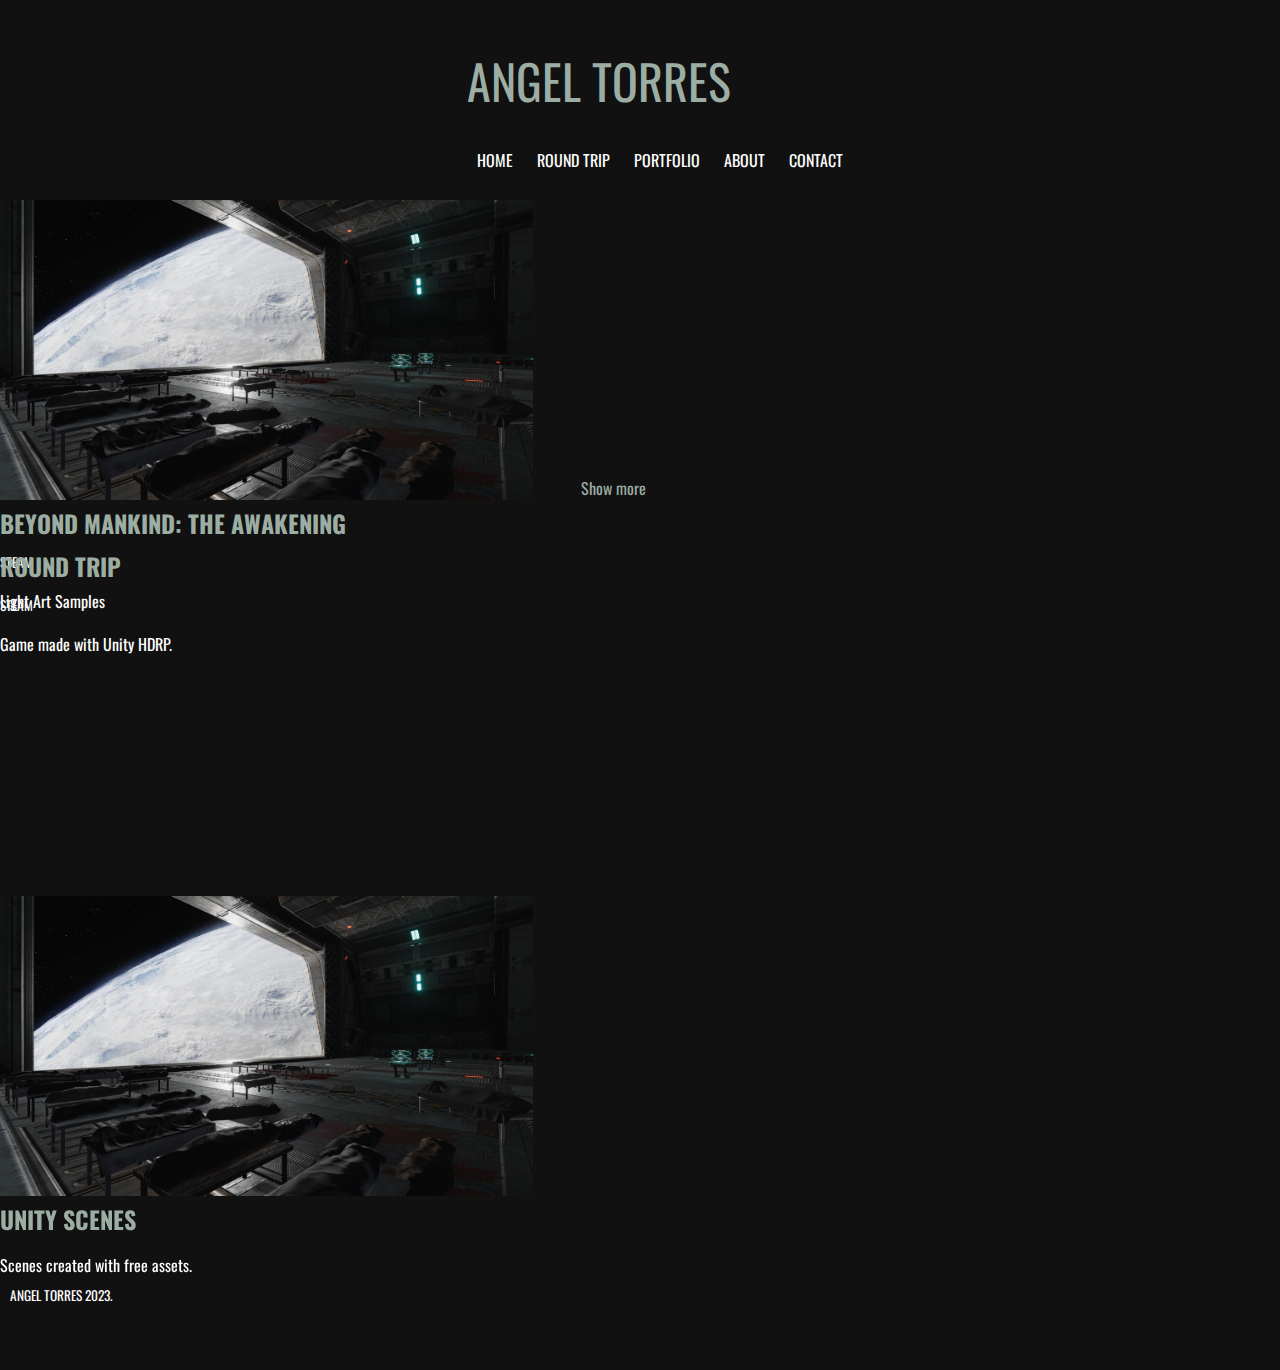
==== about.html @ 8845a235 "Nuevas secciones" ====
<!DOCTYPE html>  
<html>  
<head>
    <title>My Portfolio</title>
    <link href="https://cdn.jsdelivr.net/npm/bootstrap@5.0.2/dist/css/bootstrap.min.css" rel="stylesheet" integrity="sha384-EVSTQN3/azprG1Anm3QDgpJLIm9Nao0Yz1ztcQTwFspd3yD65VohhpuuCOmLASjC" crossorigin="anonymous">
    <link rel="stylesheet" href="css/styles.css">
</head>  
<body>  
    <header class="header-menu">
        <nav>
            <ul>
                <h1><a href="index.html">ANGEL TORRES</a></h1>
                <li><a href="index.html">HOME</a></li>
                <li><a href="round-trip.html">ROUND TRIP</a></li>
                <li><a href="bm.html">PORTFOLIO</a></li>
                <li><a href="about.html">ABOUT</a></li>
                <li><a href="contact.html">CONTACT</a></li>
            </ul>
        </nav>
    </header>
    <section class="container">
        <article onclick="" class="row article">

            <div class="col-sm-5">
                <a href="https://angeltorres96.github.io/bm.html">
                <img src="img/image_012_0000.jpg" class="rounded img-card" alt="station">
                </a>
            </div>
            <div class="col-sm-7">
                <header>
                    <h2>BEYOND MANKIND: THE AWAKENING</h2>
                    <small>STEAM</small>
                </header>
                <p>Light Art Samples</p>
                <a class="btn btn-outline-light btn-more-right" href="/angeltorres96.github.io/bm.html">Show more</a>
            </div>
            
        </article>
        <br>
        <br>
        <article class="row article">
            <div class="col-sm-7">
                <header>
                    <h2>ROUND TRIP</h2>
                    <small>STEAM</small>
                </header>
                <p>Game made with Unity HDRP.</p>
                <iframe src="https://store.steampowered.com/widget/2275780/?t=Round%20Trip%20is%20a%20platform%20video%20game%20where%20you'll%20have%20to%20keep%20your%20balance%20and%20be%20very%20precise%20with%20your%20movements%20to%20complete%20the%20challenges%20present%20in%20each%20level." frameborder="0" width="646" height="190"></iframe>
            </div>
            <div class="col-sm-5">
                <!--<img src="img/rt.jpg" class="rounded img-card" alt="station">-->
                <iframe width="560" height="315" src="https://www.youtube.com/embed/v74mTikc9AY?si=fDzoUtjeY8xyst0T" title="YouTube video player" frameborder="0" allow="accelerometer; autoplay; clipboard-write; encrypted-media; gyroscope; picture-in-picture; web-share" allowfullscreen></iframe>

                
            </div>
            
        </article>
        <br>
        <br>
        <article class="row article">
            <div class="col-sm-5">
                <img src="img/image_012_0000.jpg" class="rounded img-card" alt="station">
                
            </div>
            <div class="col-sm-7">
                <header>
                    <h2>UNITY SCENES</h2>
                    <small></small>
                </header>
                <p>Scenes created with free assets. </p>
            </div>
        </article>
        <br>
    </section>

    <footer>
        <small>ANGEL TORRES 2023.</small>
    </footer>
    
</body>
</html>
---- css/styles.css ----
html,
body {
  height: 100%;
}


body {
    background-color: #111111;
    display: flex;
    flex-wrap: wrap;
    margin: 0;
}

@font-face {
  font-family: oswald;
  src: url(font/Oswald-VariableFont_wght.ttf);
}
*{
  font-family:oswald;
}
h1{
    color: #9cada3;
    font-weight: 400;
    font-size: 3em;
}



.header-menu,
footer {
  display: flex;
  align-items: center;
  width: 100%;
}
.header-menu {
  justify-content: center; 
  height: 200px;
  border:white;
  color: #fff;
}
h2 {
    font-weight: bold;
    color: #9cada3;
    margin: 0 0 8px;
}
ul li {
  display: inline-block;
  padding: 0 10px;
  list-style: none;
  color:white;
}

small, p{
    color:white;
}

.article{
    max-height: 300px;
    position: relative;
    /*cursor: pointer;*/
}
/*aside {
  flex: 0.4;
  height: 165px;
  padding-left: 15px;
  border-left: 1px solid #666;
}*/
section {
    /*display: flex;*/
  /*flex: 1;
  padding-right: 15px;*/
    min-height: 100vh;
}
footer {
  background: #111111;
  min-height: 150px;
  padding: 0 10px;
  color: #9cada3;
}

.img-card{
    max-height: 300px;
    max-width: inherit;
}

.img-card-catalogue{
  max-height: inherit;
  max-width: inherit;
}

.btn-more-right{
  color: #9cada3;
  border-color: #9cada3;
  position: absolute;
  bottom: 0px;
  right: 0px;
  
}

.btn-more-left{
  color: #9cada3;
  border-color: #9cada3;
  position: absolute;
  bottom: 0px;
  left: 0px;
  
}

a{
  text-decoration: none;
  color: #9cada3;
}



a:link {
  text-decoration: none;
  color: #9cada3;
}

a:visited {
  text-decoration: none;
  color: #9cada3;
}

a:hover {
  text-decoration: none;
  color: #9cada3;
}

a:active {
  text-decoration: none;
  color: #9cada3;
}

.center{
  text-align: center;
}

li > a{
  color:#fff !important; 
}
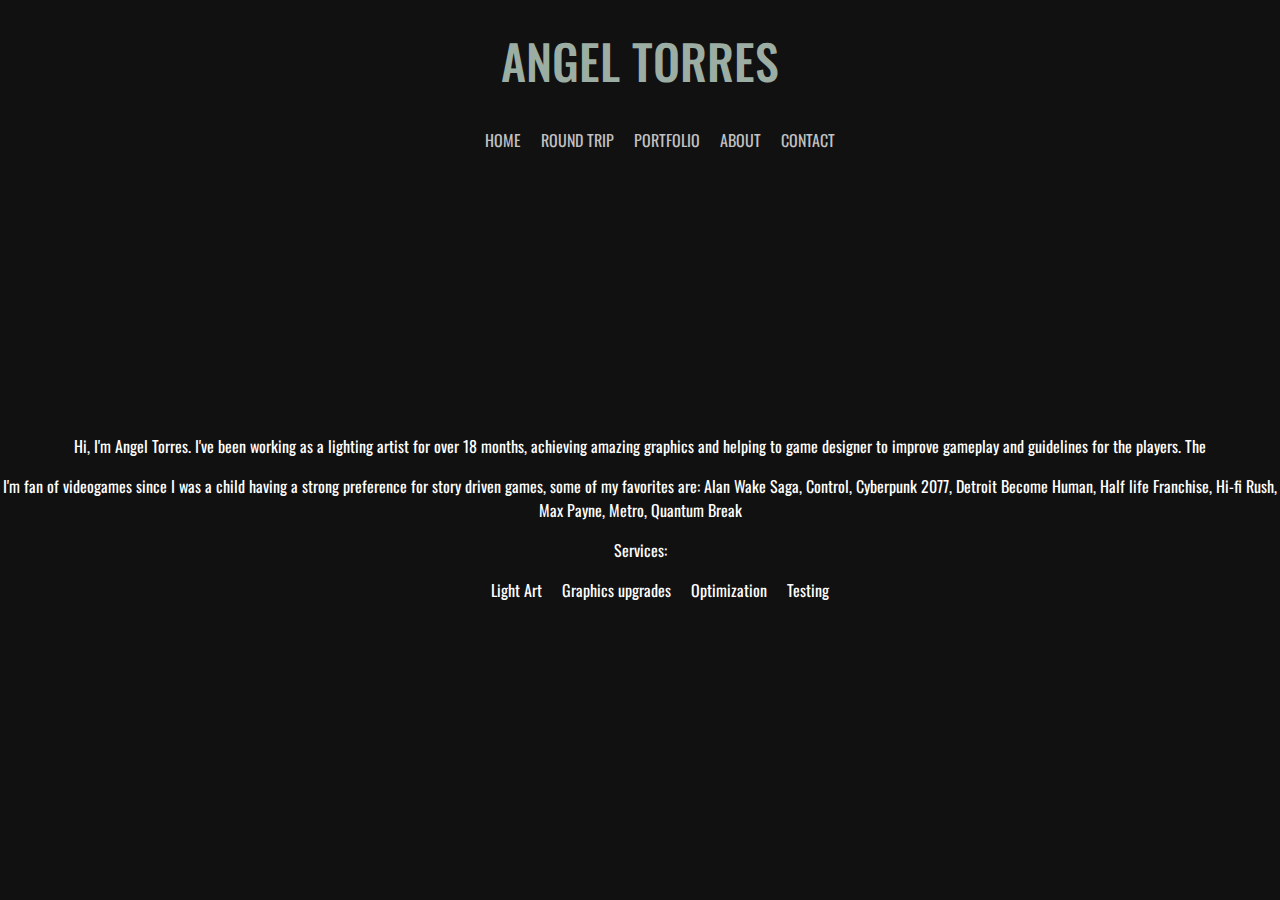
==== commit 68827529: "Update" ====
--- a/about.html
+++ b/about.html
@@ -8,74 +8,51 @@
 <body>  
     <header class="header-menu">
         <nav>
-            <ul>
+            <div class="row">
                 <h1><a href="index.html">ANGEL TORRES</a></h1>
-                <li><a href="index.html">HOME</a></li>
-                <li><a href="round-trip.html">ROUND TRIP</a></li>
-                <li><a href="bm.html">PORTFOLIO</a></li>
-                <li><a href="about.html">ABOUT</a></li>
-                <li><a href="contact.html">CONTACT</a></li>
-            </ul>
+            </div>
+            <div class="row">
+                <ul>
+                
+                    <li><a href="index.html">HOME</a></li>
+                    <li><a href="round-trip.html">ROUND TRIP</a></li>
+                    <li><a href="portfolio.html">PORTFOLIO</a></li>
+                    <li><a href="about.html">ABOUT</a></li>
+                    <li><a href="contact.html">CONTACT</a></li>
+                </ul>
+            </div>
         </nav>
     </header>
     <section class="container">
         <article onclick="" class="row article">
+            <div class="col-sm-3"></div>
+            <div class="col-sm-6">
+                <p>
+                    Hi, I'm Angel Torres. I've been working as a lighting artist for over 18 months, achieving amazing graphics and helping to game designer to improve gameplay and guidelines for the players.
 
-            <div class="col-sm-5">
-                <a href="https://angeltorres96.github.io/bm.html">
-                <img src="img/image_012_0000.jpg" class="rounded img-card" alt="station">
-                </a>
+                    The 
+                </p>
+                <p>
+                    I'm fan of videogames since I was a child having a strong preference for story driven games, some of my favorites are: Alan Wake Saga, Control, Cyberpunk 2077, Detroit Become Human, Half life Franchise, Hi-fi Rush, Max Payne, Metro, Quantum Break    
+                </p>
+                <p>Services:</p>
+                <ul>
+                    <li>Light Art</li>
+                    <li>Graphics upgrades</li>
+                    <li>Optimization</li>
+                    <li>Testing</li>
+                </ul>
+                
+
             </div>
-            <div class="col-sm-7">
-                <header>
-                    <h2>BEYOND MANKIND: THE AWAKENING</h2>
-                    <small>STEAM</small>
-                </header>
-                <p>Light Art Samples</p>
-                <a class="btn btn-outline-light btn-more-right" href="/angeltorres96.github.io/bm.html">Show more</a>
-            </div>
-            
+            <div class="col-sm-3"></div>
         </article>
         <br>
-        <br>
-        <article class="row article">
-            <div class="col-sm-7">
-                <header>
-                    <h2>ROUND TRIP</h2>
-                    <small>STEAM</small>
-                </header>
-                <p>Game made with Unity HDRP.</p>
-                <iframe src="https://store.steampowered.com/widget/2275780/?t=Round%20Trip%20is%20a%20platform%20video%20game%20where%20you'll%20have%20to%20keep%20your%20balance%20and%20be%20very%20precise%20with%20your%20movements%20to%20complete%20the%20challenges%20present%20in%20each%20level." frameborder="0" width="646" height="190"></iframe>
-            </div>
-            <div class="col-sm-5">
-                <!--<img src="img/rt.jpg" class="rounded img-card" alt="station">-->
-                <iframe width="560" height="315" src="https://www.youtube.com/embed/v74mTikc9AY?si=fDzoUtjeY8xyst0T" title="YouTube video player" frameborder="0" allow="accelerometer; autoplay; clipboard-write; encrypted-media; gyroscope; picture-in-picture; web-share" allowfullscreen></iframe>
 
-                
-            </div>
-            
-        </article>
-        <br>
-        <br>
-        <article class="row article">
-            <div class="col-sm-5">
-                <img src="img/image_012_0000.jpg" class="rounded img-card" alt="station">
-                
-            </div>
-            <div class="col-sm-7">
-                <header>
-                    <h2>UNITY SCENES</h2>
-                    <small></small>
-                </header>
-                <p>Scenes created with free assets. </p>
-            </div>
-        </article>
-        <br>
+
     </section>
 
-    <footer>
-        <small>ANGEL TORRES 2023.</small>
-    </footer>
+
     
 </body>
 </html>--- a/css/styles.css
+++ b/css/styles.css
@@ -22,9 +22,12 @@
     color: #9cada3;
     font-weight: 400;
     font-size: 3em;
+    text-align: center;
 }
 
-
+h1 > a{
+  font-weight: 500 !important; 
+}
 
 .header-menu,
 footer {
@@ -34,12 +37,15 @@
 }
 .header-menu {
   justify-content: center; 
-  height: 200px;
+  height: 160px;
   border:white;
   color: #fff;
 }
+p{
+  text-align: center;
+  color: white;
+}
 h2 {
-    font-weight: bold;
     color: #9cada3;
     margin: 0 0 8px;
 }
@@ -48,6 +54,11 @@
   padding: 0 10px;
   list-style: none;
   color:white;
+}
+
+ul{
+  display: flex;
+  justify-content: center;
 }
 
 small, p{
@@ -69,7 +80,7 @@
     /*display: flex;*/
   /*flex: 1;
   padding-right: 15px;*/
-    min-height: 100vh;
+    /*min-height: 100vh;*/
 }
 footer {
   background: #111111;
@@ -138,5 +149,5 @@
 }
 
 li > a{
-  color:#fff !important; 
+  color:#c1c1c1 !important;
 }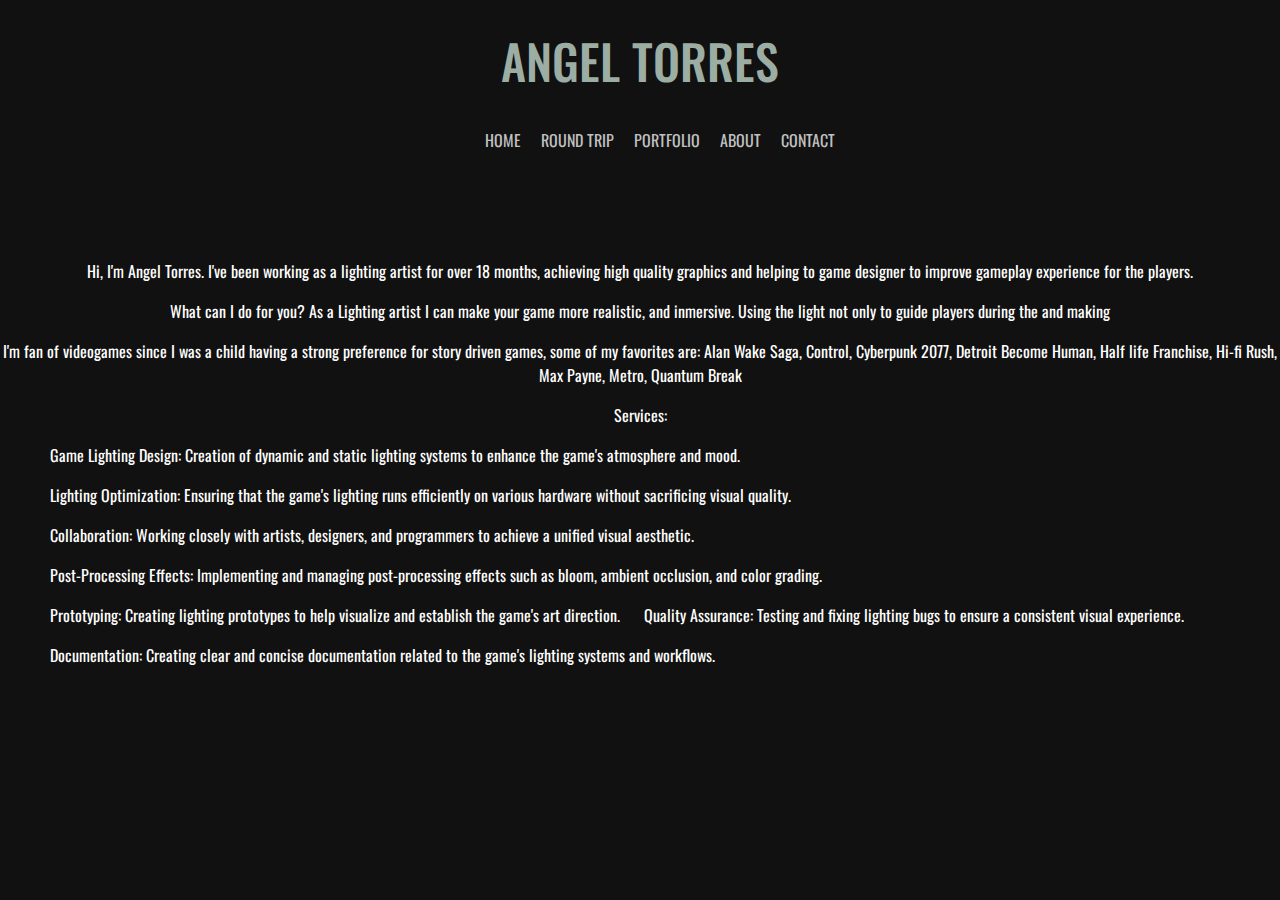
==== commit 1a1b91c8: "mejora" ====
--- a/about.html
+++ b/about.html
@@ -28,19 +28,24 @@
             <div class="col-sm-3"></div>
             <div class="col-sm-6">
                 <p>
-                    Hi, I'm Angel Torres. I've been working as a lighting artist for over 18 months, achieving amazing graphics and helping to game designer to improve gameplay and guidelines for the players.
-
-                    The 
+                    Hi, I'm Angel Torres. I've been working as a lighting artist for over 18 months, achieving high quality graphics and helping to game designer to improve gameplay experience for the players.
+                </p>
+                <p>
+                    What can I do for you?
+                    As a Lighting artist I can make your game more realistic, and inmersive. Using the light not only to guide players during the and making 
                 </p>
                 <p>
                     I'm fan of videogames since I was a child having a strong preference for story driven games, some of my favorites are: Alan Wake Saga, Control, Cyberpunk 2077, Detroit Become Human, Half life Franchise, Hi-fi Rush, Max Payne, Metro, Quantum Break    
                 </p>
                 <p>Services:</p>
-                <ul>
-                    <li>Light Art</li>
-                    <li>Graphics upgrades</li>
-                    <li>Optimization</li>
-                    <li>Testing</li>
+                <ul class="ul-services">
+                    <li>Game Lighting Design: Creation of dynamic and static lighting systems to enhance the game's atmosphere and mood.</li>
+                    <li>Lighting Optimization: Ensuring that the game's lighting runs efficiently on various hardware without sacrificing visual quality.</li>
+                    <li>Collaboration: Working closely with artists, designers, and programmers to achieve a unified visual aesthetic.</li>
+                    <li>Post-Processing Effects: Implementing and managing post-processing effects such as bloom, ambient occlusion, and color grading.</li>
+                    <li>Prototyping: Creating lighting prototypes to help visualize and establish the game's art direction.</li>
+                    <li>Quality Assurance: Testing and fixing lighting bugs to ensure a consistent visual experience.</li>
+                    <li>Documentation: Creating clear and concise documentation related to the game's lighting systems and workflows.</li>
                 </ul>
                 
 
@@ -52,7 +57,7 @@
 
     </section>
 
-
+    <footer></footer>
     
 </body>
 </html>--- a/css/styles.css
+++ b/css/styles.css
@@ -59,6 +59,14 @@
 ul{
   display: flex;
   justify-content: center;
+}
+
+.ul-services{
+  display:block;
+  justify-content: center;
+}
+.ul-services > li{
+  margin-bottom: 1em;
 }
 
 small, p{
@@ -150,4 +158,4 @@
 
 li > a{
   color:#c1c1c1 !important;
-}+}
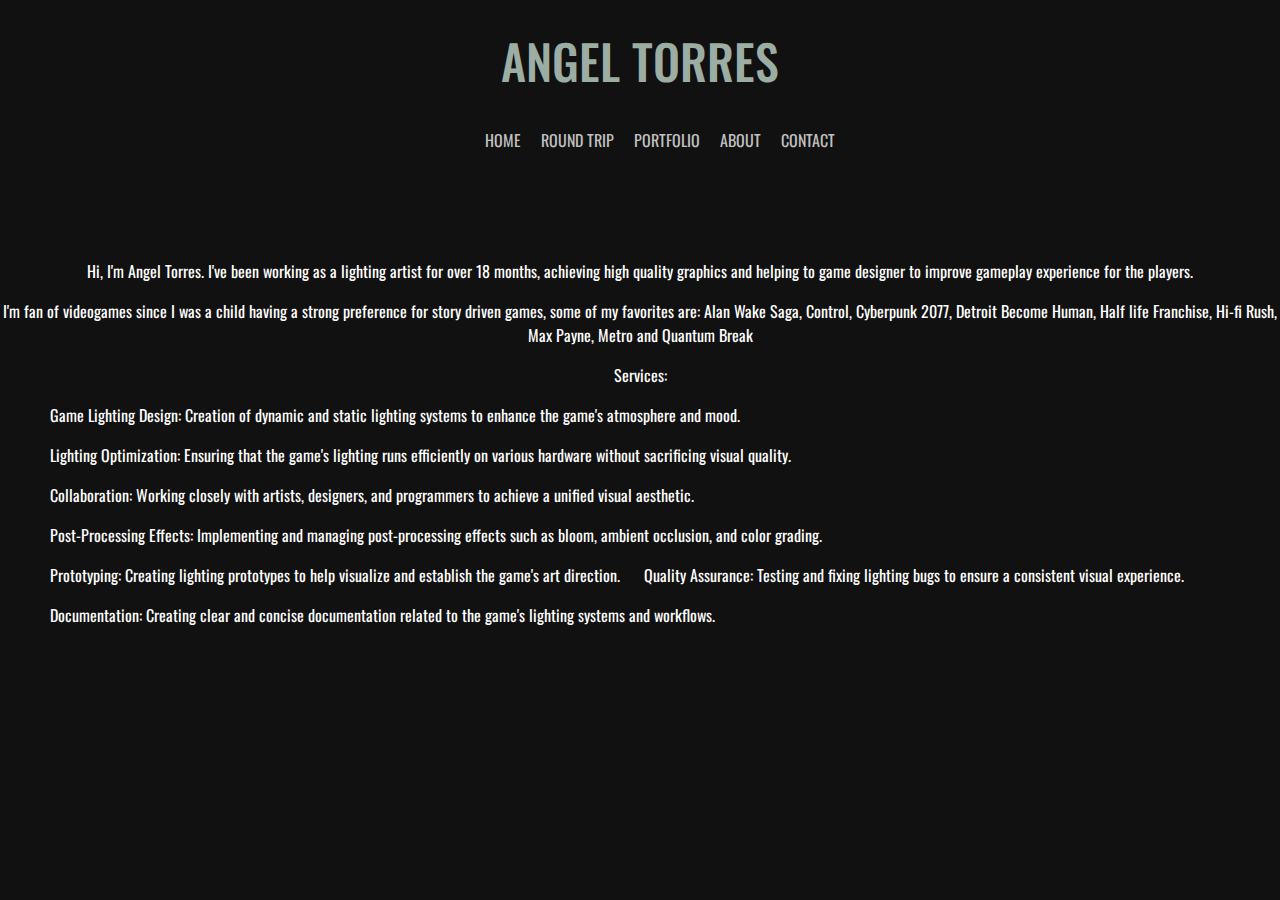
==== commit 63241edc: "Update about.html" ====
--- a/about.html
+++ b/about.html
@@ -30,12 +30,12 @@
                 <p>
                     Hi, I'm Angel Torres. I've been working as a lighting artist for over 18 months, achieving high quality graphics and helping to game designer to improve gameplay experience for the players.
                 </p>
-                <p>
+                <!--<p>
                     What can I do for you?
                     As a Lighting artist I can make your game more realistic, and inmersive. Using the light not only to guide players during the and making 
-                </p>
+                </p>-->
                 <p>
-                    I'm fan of videogames since I was a child having a strong preference for story driven games, some of my favorites are: Alan Wake Saga, Control, Cyberpunk 2077, Detroit Become Human, Half life Franchise, Hi-fi Rush, Max Payne, Metro, Quantum Break    
+                    I'm fan of videogames since I was a child having a strong preference for story driven games, some of my favorites are: Alan Wake Saga, Control, Cyberpunk 2077, Detroit Become Human, Half life Franchise, Hi-fi Rush, Max Payne, Metro and Quantum Break    
                 </p>
                 <p>Services:</p>
                 <ul class="ul-services">
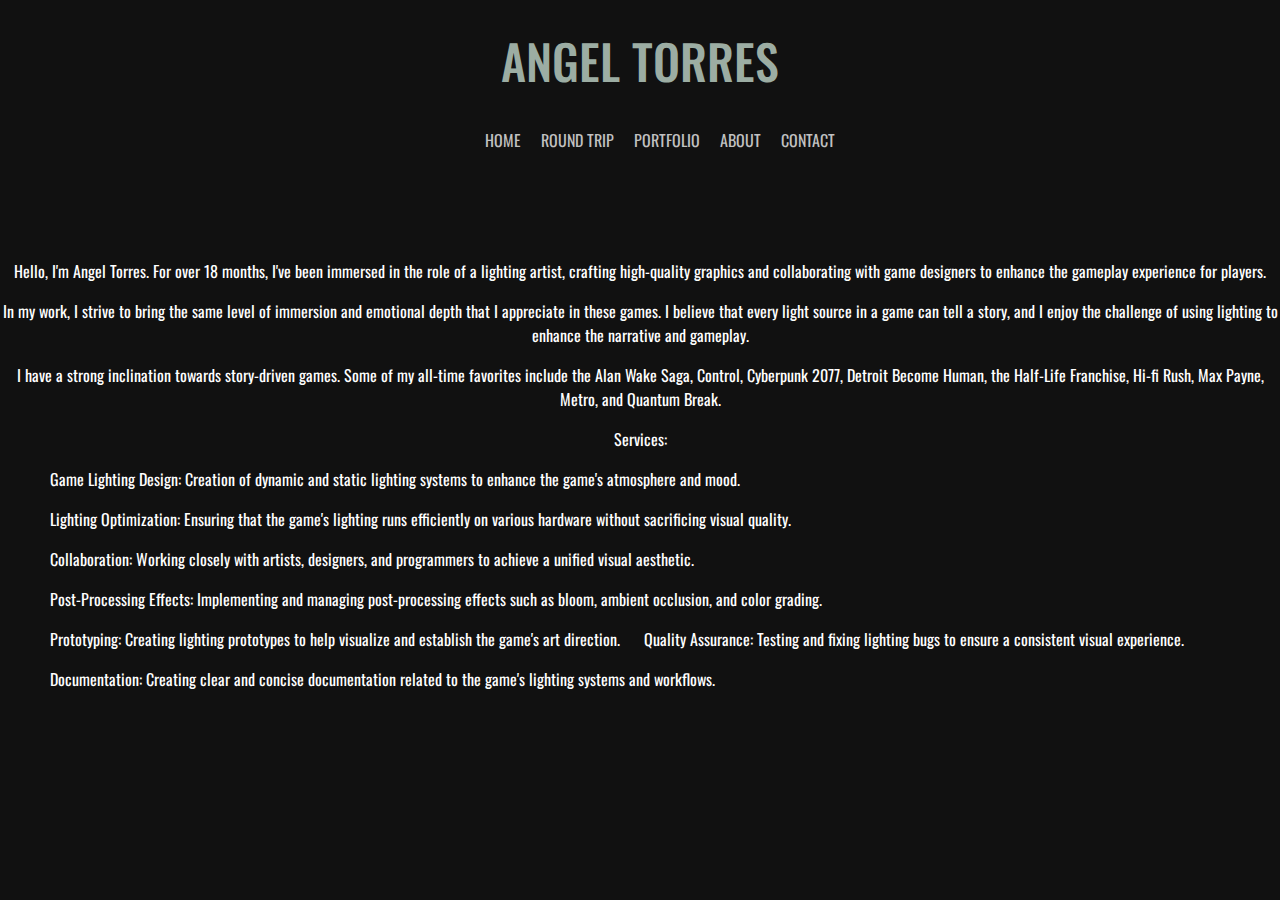
==== commit 9bcb9c1b: "Update about.html" ====
--- a/about.html
+++ b/about.html
@@ -25,17 +25,16 @@
     </header>
     <section class="container">
         <article onclick="" class="row article">
-            <div class="col-sm-3"></div>
-            <div class="col-sm-6">
+            <div class="col-sm-2"></div>
+            <div class="col-sm-8">
                 <p>
-                    Hi, I'm Angel Torres. I've been working as a lighting artist for over 18 months, achieving high quality graphics and helping to game designer to improve gameplay experience for the players.
+                    Hello, I'm Angel Torres. For over 18 months, I've been immersed in the role of a lighting artist, crafting high-quality graphics and collaborating with game designers to enhance the gameplay experience for players.
                 </p>
-                <!--<p>
-                    What can I do for you?
-                    As a Lighting artist I can make your game more realistic, and inmersive. Using the light not only to guide players during the and making 
-                </p>-->
                 <p>
-                    I'm fan of videogames since I was a child having a strong preference for story driven games, some of my favorites are: Alan Wake Saga, Control, Cyberpunk 2077, Detroit Become Human, Half life Franchise, Hi-fi Rush, Max Payne, Metro and Quantum Break    
+                    In my work, I strive to bring the same level of immersion and emotional depth that I appreciate in these games. I believe that every light source in a game can tell a story, and I enjoy the challenge of using lighting to enhance the narrative and gameplay.
+                </p>
+                <p>
+                    I have a strong inclination towards story-driven games. Some of my all-time favorites include the Alan Wake Saga, Control, Cyberpunk 2077, Detroit Become Human, the Half-Life Franchise, Hi-fi Rush, Max Payne, Metro, and Quantum Break.    
                 </p>
                 <p>Services:</p>
                 <ul class="ul-services">
@@ -50,7 +49,7 @@
                 
 
             </div>
-            <div class="col-sm-3"></div>
+            <div class="col-sm-2"></div>
         </article>
         <br>
 
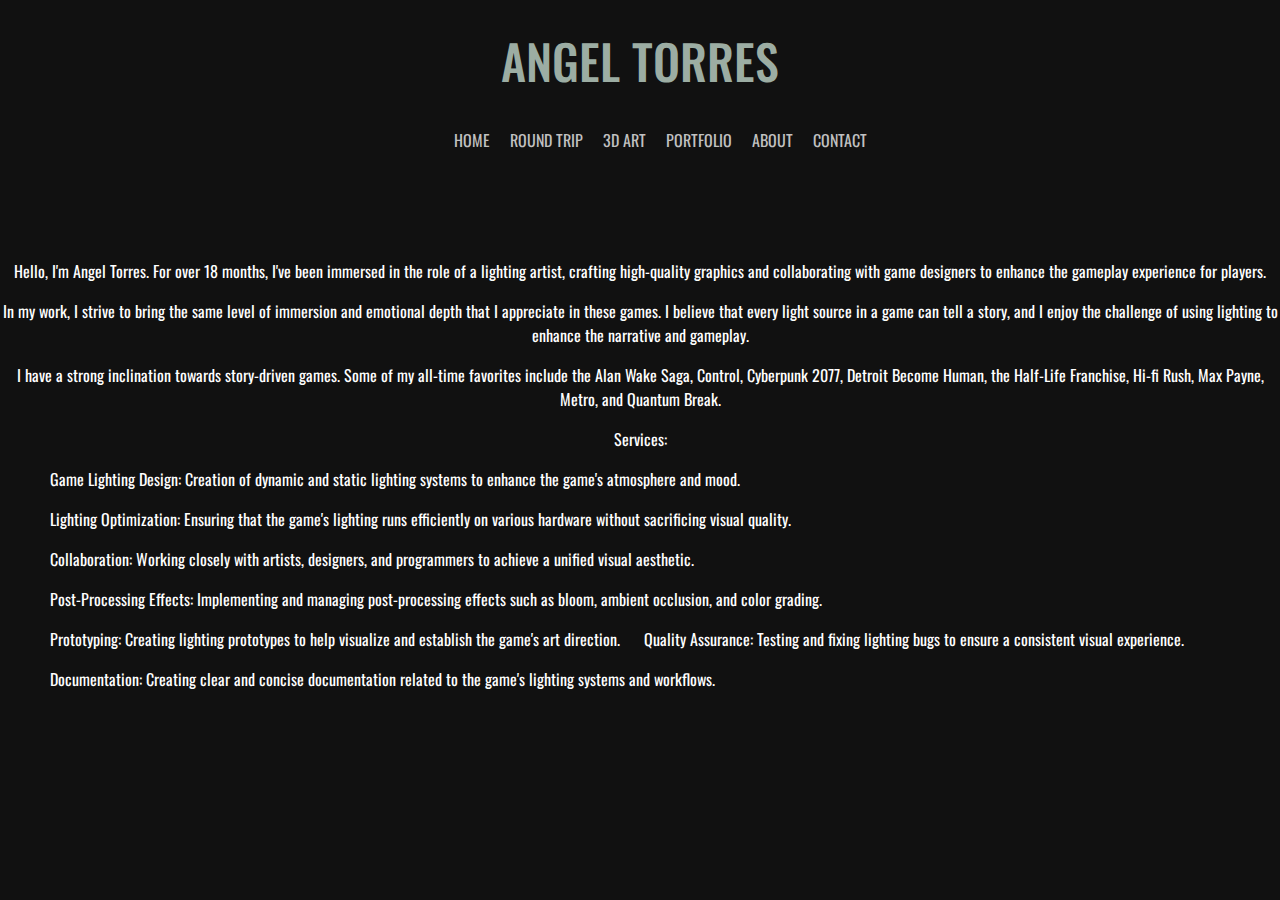
==== commit 9f80b378: "page" ====
--- a/about.html
+++ b/about.html
@@ -16,6 +16,7 @@
                 
                     <li><a href="index.html">HOME</a></li>
                     <li><a href="round-trip.html">ROUND TRIP</a></li>
+                    <li><a href="3dart.html">3D ART</a></li>
                     <li><a href="portfolio.html">PORTFOLIO</a></li>
                     <li><a href="about.html">ABOUT</a></li>
                     <li><a href="contact.html">CONTACT</a></li>
--- a/css/styles.css
+++ b/css/styles.css
@@ -159,3 +159,7 @@
 li > a{
   color:#c1c1c1 !important;
 }
+
+.pleft{
+  text-align: left !important;
+}